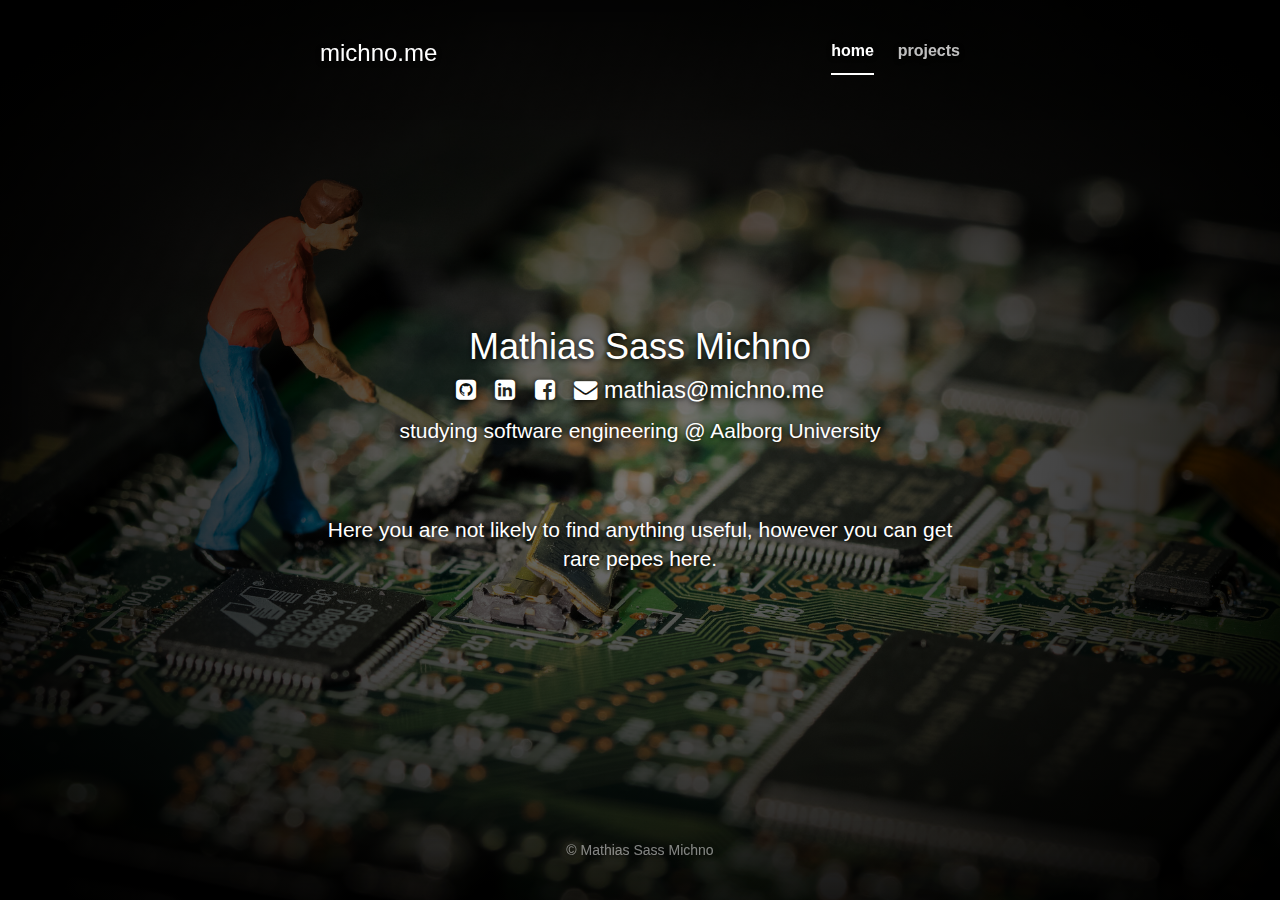
==== index.html @ ac3f4aa0 "dank meme" ====
<!DOCTYPE html>
<html>

<head>
    <meta charset="utf-8">
    <meta http-equiv="X-UA-Compatible" content="IE=edge">
    <meta name="viewport" content="width=device-width, initial-scale=1">
    <title>Mathias Sass Michno</title>
    <!-- Latest compiled and minified CSS -->
    <link rel="stylesheet" href="https://maxcdn.bootstrapcdn.com/bootstrap/3.3.4/css/bootstrap.min.css">
    <!-- Custom styles for this template -->
    <link href="cover.css" rel="stylesheet">
    <!-- FONT awesome-->
    <link rel="stylesheet" href="https://maxcdn.bootstrapcdn.com/font-awesome/4.5.0/css/font-awesome.min.css">
    <!--[if lt IE 9]>
        <script src="https://oss.maxcdn.com/html5shiv/3.7.2/html5shiv.min.js"></script>
        <script src="https://oss.maxcdn.com/respond/1.4.2/respond.min.js"></script>
    <![endif]-->
</head>

<body>
    <div class="site-wrapper">
        <div class="site-wrapper-inner">
            <div class="cover-container">
                <div class="masthead clearfix">
                    <div class="inner">
                        <h3 class="masthead-brand">michno.me</h3>
                        <nav>
                            <ul class="nav masthead-nav">
                                <li class="active"><a href="#">home</a></li>
                                <li><a href="projects.html">projects</a></li>
                                <!--<li class="disabled"><a href="csgo.html">CS:GO Hub</a></li>-->
                            </ul>
                        </nav>
                    </div>
                </div>
                <div class="inner cover">
                    <h1 class="cover-heading">Mathias Sass Michno<br>
                        <small>
                            <a style="text-decoration:none" href="https://github.com/mathiassmichno">
                                <i class="fa fa-github-square"></i>
                            </a>
                            &nbsp;
                            <a style="text-decoration:none" href="https://dk.linkedin.com/in/mathias-sass-michno-a74bb267">
                                <i class="fa fa-linkedin-square"></i>
                            </a>
                            &nbsp;
                             <a style="text-decoration:none" href="https://www.facebook.com/mathias.s.michno">
                                <i class="fa fa-facebook-square"></i>
                            </a>
                            &nbsp;
                            <a style="text-decoration:none" href="mailto:mathias@michno.me" target="_top">
                                <i class="fa fa-envelope"></i> mathias@michno.me
                            </a>
                        </small>
                    </h1>
                    <p class="lead">studying software engineering @ <a href="http://aau.dk">Aalborg University</a>
                    <p class="lead">&nbsp;</p>
                    <p class="lead">Here you are not likely to find anything useful, however you can get rare pepes <a href="http://rarepe.pe/">here</a>.</p>
                </div>
                <div class="mastfoot">
                    <div class="inner">
                        <p>&copy; Mathias Sass Michno</p>
                        <!--
                        <div class="btn btn-sm" onclick="useBot('joke')">Joke</div>
                        <div class="btn btn-sm" onclick="useBot('emoji')">Emoji</div>
                        <div class="btn btn-sm" onclick="useBot('quote')">Quote</div>
                        -->
                    </div>
                </div>
            </div>
        </div>
    </div>
    <!-- Bootstrap core JavaScript
    ================================================== -->
    <!-- Placed at the end of the document so the pages load faster -->
    <script src="https://ajax.googleapis.com/ajax/libs/jquery/1.11.2/jquery.min.js"></script>
    <script src="//maxcdn.bootstrapcdn.com/bootstrap/3.3.4/js/bootstrap.min.js"></script>
    <!--<script src="funcs.js"></script>-->
</body>

</html>
---- cover.css ----
/*
 * Globals
 */

/* Links */
a,
a:focus,
a:hover {
  color: #fff;
}

/* Custom default button */
.btn-default,
.btn-default:hover,
.btn-default:focus {
  color: #333;
  text-shadow: none; /* Prevent inheritence from `body` */
  background-color: #fff;
  border: 1px solid #fff;
}


/*
 * Base structure
 */

html,
body {
  background:
    linear-gradient( rgba(0, 0, 0, 0.5), rgba(0, 0, 0, 0.5) ),
    radial-gradient(transparent, black),
    url(images/bg.jpg) no-repeat center center fixed; 
  -webkit-background-size: cover;
  -moz-background-size: cover;
  -o-background-size: cover;
  background-size: cover;
  height: 100%;
  background-color: #333;
  z-index: -100;
}
body {
  color: #fff;
  text-align: center;
  text-shadow: 0 1px 5px rgba(0,0,0,0.9);
}

/* Extra markup and styles for table-esque vertical and horizontal centering */
.site-wrapper {
  display: table;
  width: 100%;
  height: 100%; /* For at least Firefox */
  min-height: 100%;
  -webkit-box-shadow: inset 0 0 100px rgba(0,0,0,.5);
          box-shadow: inset 0 0 100px rgba(0,0,0,.5);
}
.site-wrapper-inner {
  display: table-cell;
  vertical-align: top;
}
.cover-container {
  margin-right: auto;
  margin-left: auto;
}

/* Padding for spacing */
.inner {
  padding: 30px;
}


/*
 * Header
 */
.masthead-brand {
  margin-top: 10px;
  margin-bottom: 10px;
}

.masthead-nav > li {
  display: inline-block;
}
.masthead-nav > li + li {
  margin-left: 20px;
}
.masthead-nav > li > a {
  padding-right: 0;
  padding-left: 0;
  font-size: 16px;
  font-weight: bold;
  color: #fff; /* IE8 proofing */
  color: rgba(255,255,255,.75);
  border-bottom: 2px solid transparent;
}
.masthead-nav > li > a:hover,
.masthead-nav > li > a:focus {
  background-color: transparent;
  border-bottom-color: #a9a9a9;
  border-bottom-color: rgba(255,255,255,.25);
}
.masthead-nav > .active > a,
.masthead-nav > .active > a:hover,
.masthead-nav > .active > a:focus {
  color: #fff;
  border-bottom-color: #fff;
}

@media (min-width: 768px) {
  .masthead-brand {
    float: left;
  }
  .masthead-nav {
    float: right;
  }
}


/*
 * Cover
 */

.cover {
  padding: 0 20px;
}
.cover .btn-lg {
  padding: 10px 20px;
  font-weight: bold;
}

/*
 * Footer
 */

.mastfoot {
  color: #999; /* IE8 proofing */
  color: rgba(255,255,255,.5);
}


/*
 * Affix and center
 */

@media (min-width: 768px) {
  /* Pull out the header and footer */
  .masthead {
    position: fixed;
    top: 0;
  }
  .mastfoot {
    position: fixed;
    bottom: 0;
  }
  /* Start the vertical centering */
  .site-wrapper-inner {
    vertical-align: middle;
  }
  /* Handle the widths */
  .masthead,
  .mastfoot,
  .cover-container {
    width: 100%; /* Must be percentage or pixels for horizontal alignment */
  }
}

@media (min-width: 992px) {
  .masthead,
  .mastfoot,
  .cover-container {
    width: 700px;
  }
}
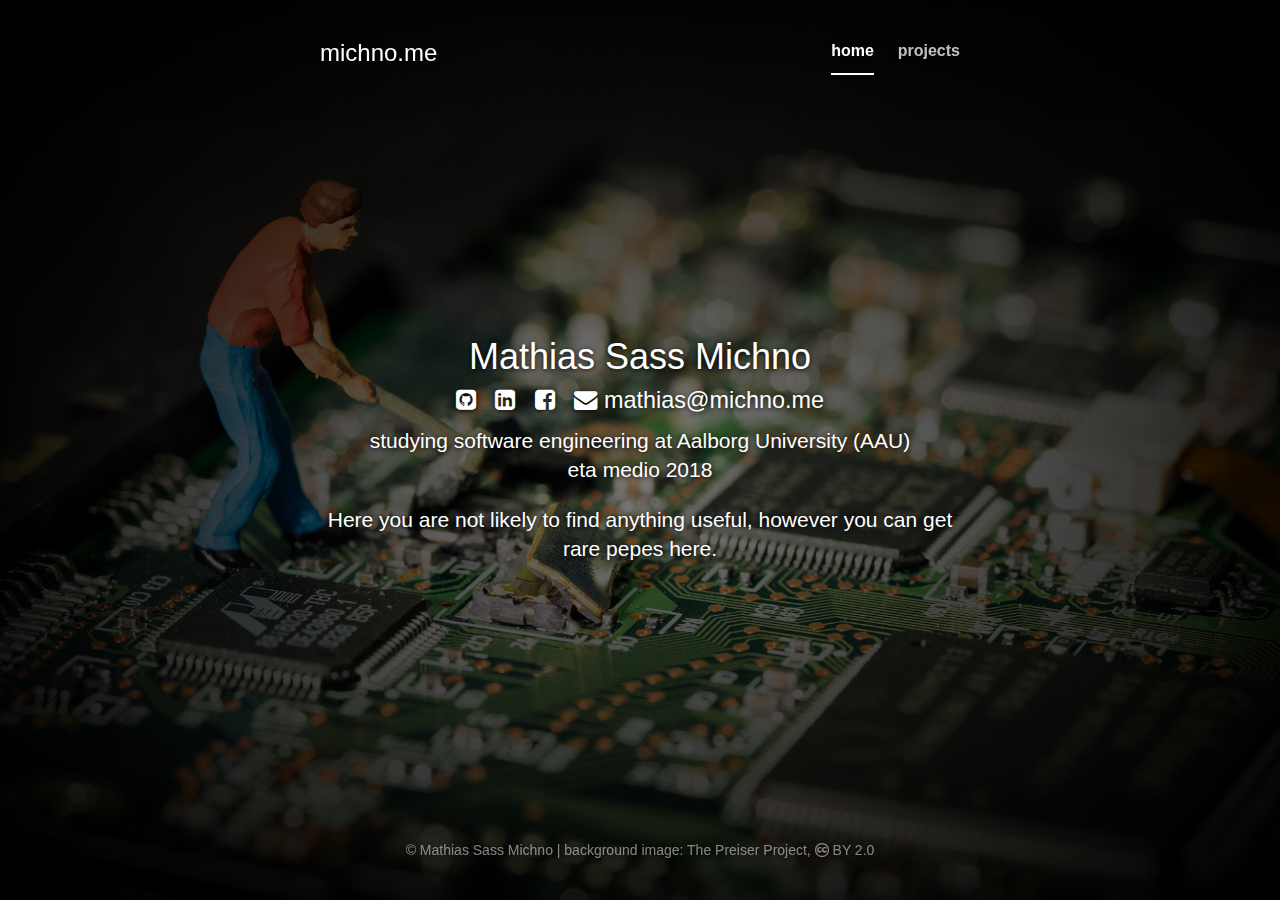
==== commit e6fdf300: "Add proper credit to the guy who took the backbround image" ====
--- a/index.html
+++ b/index.html
@@ -54,18 +54,14 @@
                             </a>
                         </small>
                     </h1>
-                    <p class="lead">studying software engineering @ <a href="http://aau.dk">Aalborg University</a>
-                    <p class="lead">&nbsp;</p>
+                    <p class="lead">studying software engineering at <a href="http://aau.dk">Aalborg University (AAU)</a><br>eta medio 2018</p>
                     <p class="lead">Here you are not likely to find anything useful, however you can get rare pepes <a href="http://rarepe.pe/">here</a>.</p>
                 </div>
                 <div class="mastfoot">
                     <div class="inner">
-                        <p>&copy; Mathias Sass Michno</p>
-                        <!--
-                        <div class="btn btn-sm" onclick="useBot('joke')">Joke</div>
-                        <div class="btn btn-sm" onclick="useBot('emoji')">Emoji</div>
-                        <div class="btn btn-sm" onclick="useBot('quote')">Quote</div>
-                        -->
+                        <p>&copy; Mathias Sass Michno
+                        | background image:
+                        <a class="graytext" href="https://www.flickr.com/photos/thepreiserproject/12102280105" target="_blank">The Preiser Project, <i class="fa fa-creative-commons"></i> BY 2.0</a></p>
                     </div>
                 </div>
             </div>
--- a/cover.css
+++ b/cover.css
@@ -134,6 +134,10 @@
   color: #999; /* IE8 proofing */
   color: rgba(255,255,255,.5);
 }
+.graytext {
+  color: #999; /* IE8 proofing */
+  color: rgba(255,255,255,.5);
+}
 
 
 /*
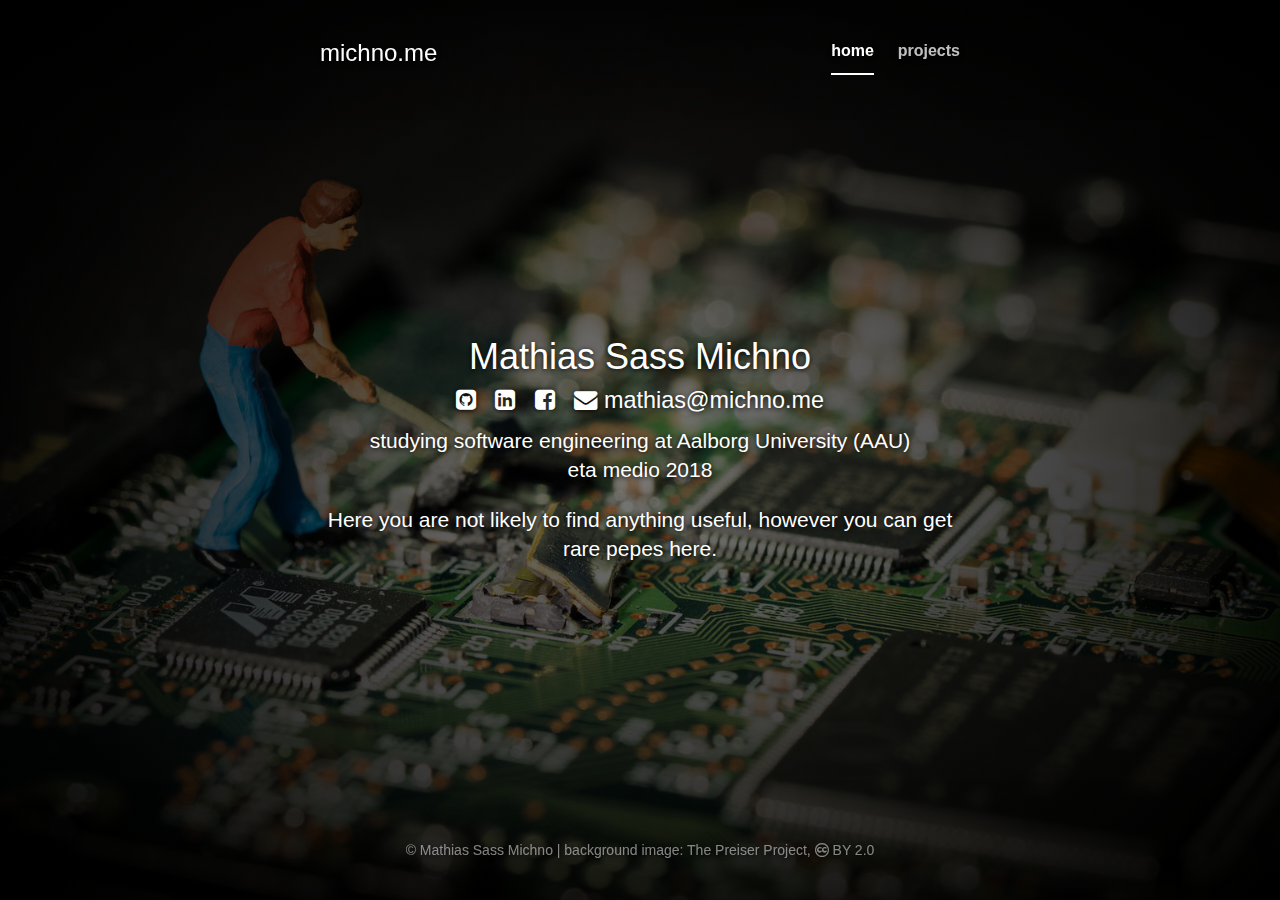
==== commit 48af2ddf: "new linkedin url" ====
--- a/index.html
+++ b/index.html
@@ -41,7 +41,7 @@
                                 <i class="fa fa-github-square"></i>
                             </a>
                             &nbsp;
-                            <a style="text-decoration:none" href="https://dk.linkedin.com/in/mathias-sass-michno-a74bb267">
+                            <a style="text-decoration:none" href="https://dk.linkedin.com/in/mathiassmichno">
                                 <i class="fa fa-linkedin-square"></i>
                             </a>
                             &nbsp;
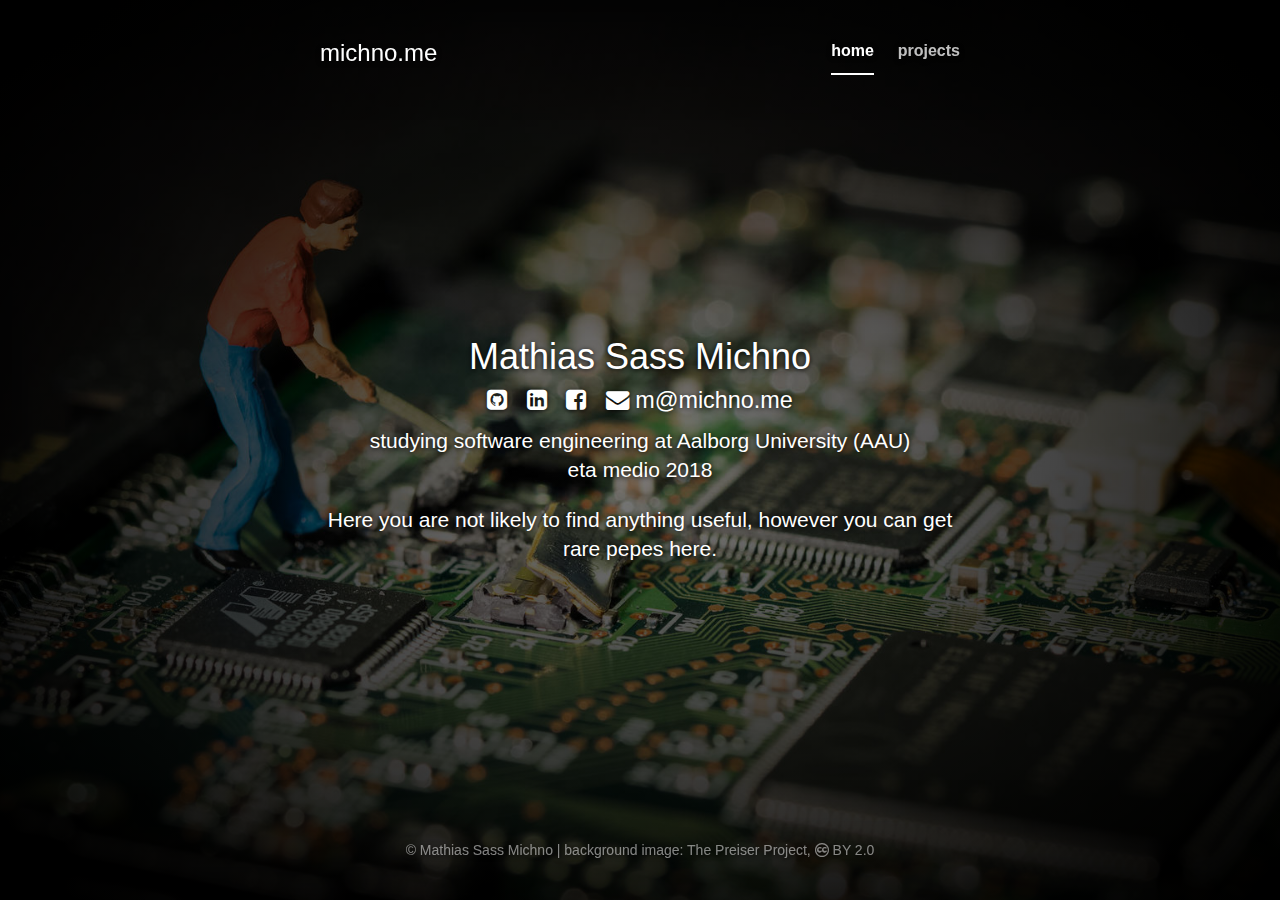
==== commit 20b1a0ac: "Update index.html" ====
--- a/index.html
+++ b/index.html
@@ -49,8 +49,8 @@
                                 <i class="fa fa-facebook-square"></i>
                             </a>
                             &nbsp;
-                            <a style="text-decoration:none" href="mailto:mathias@michno.me" target="_top">
-                                <i class="fa fa-envelope"></i> mathias@michno.me
+                            <a style="text-decoration:none" href="mailto:m@michno.me" target="_top">
+                                <i class="fa fa-envelope"></i> m@michno.me
                             </a>
                         </small>
                     </h1>
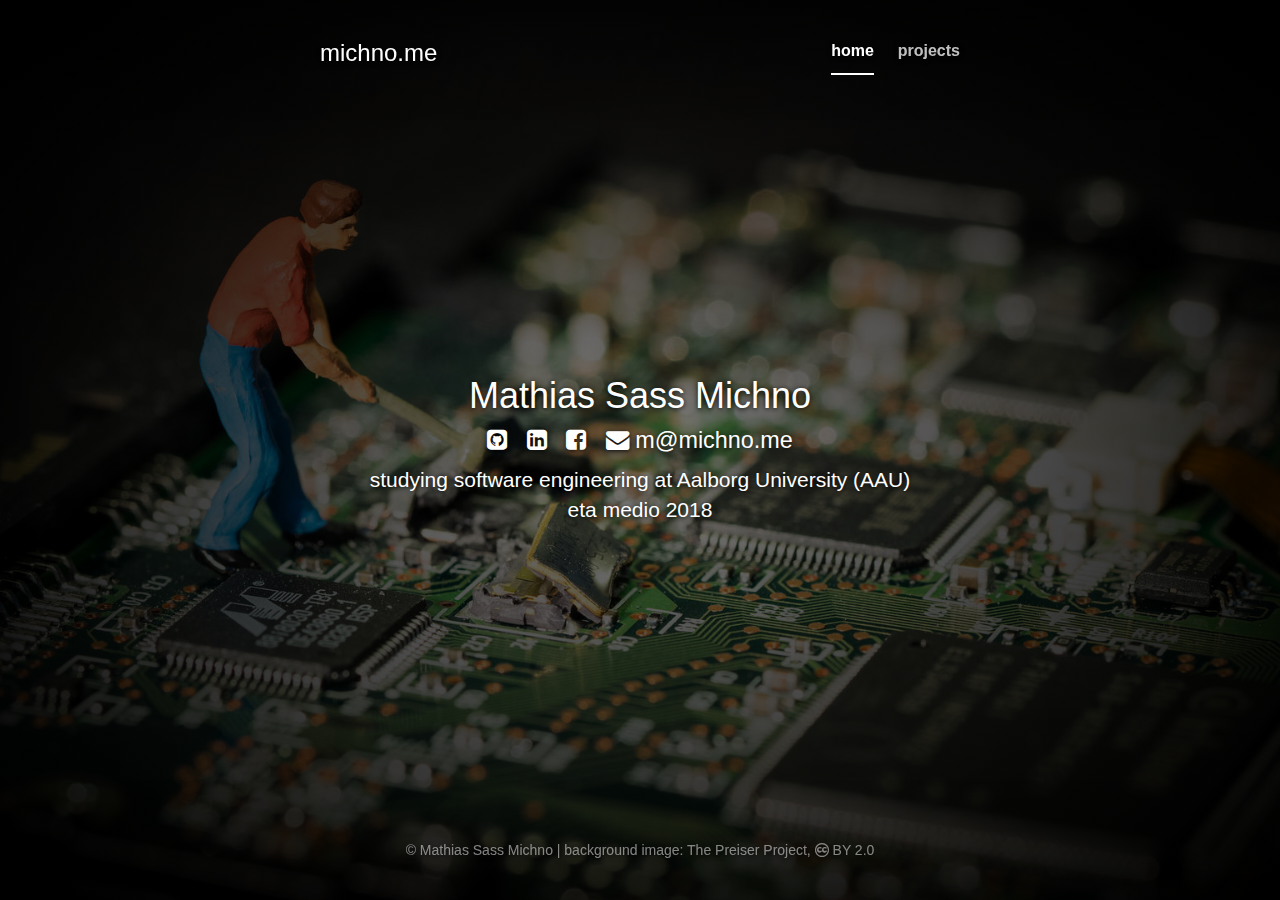
==== commit 83103dbd: "remove rare artifacts" ====
--- a/index.html
+++ b/index.html
@@ -55,7 +55,6 @@
                         </small>
                     </h1>
                     <p class="lead">studying software engineering at <a href="http://aau.dk">Aalborg University (AAU)</a><br>eta medio 2018</p>
-                    <p class="lead">Here you are not likely to find anything useful, however you can get rare pepes <a href="http://rarepe.pe/">here</a>.</p>
                 </div>
                 <div class="mastfoot">
                     <div class="inner">
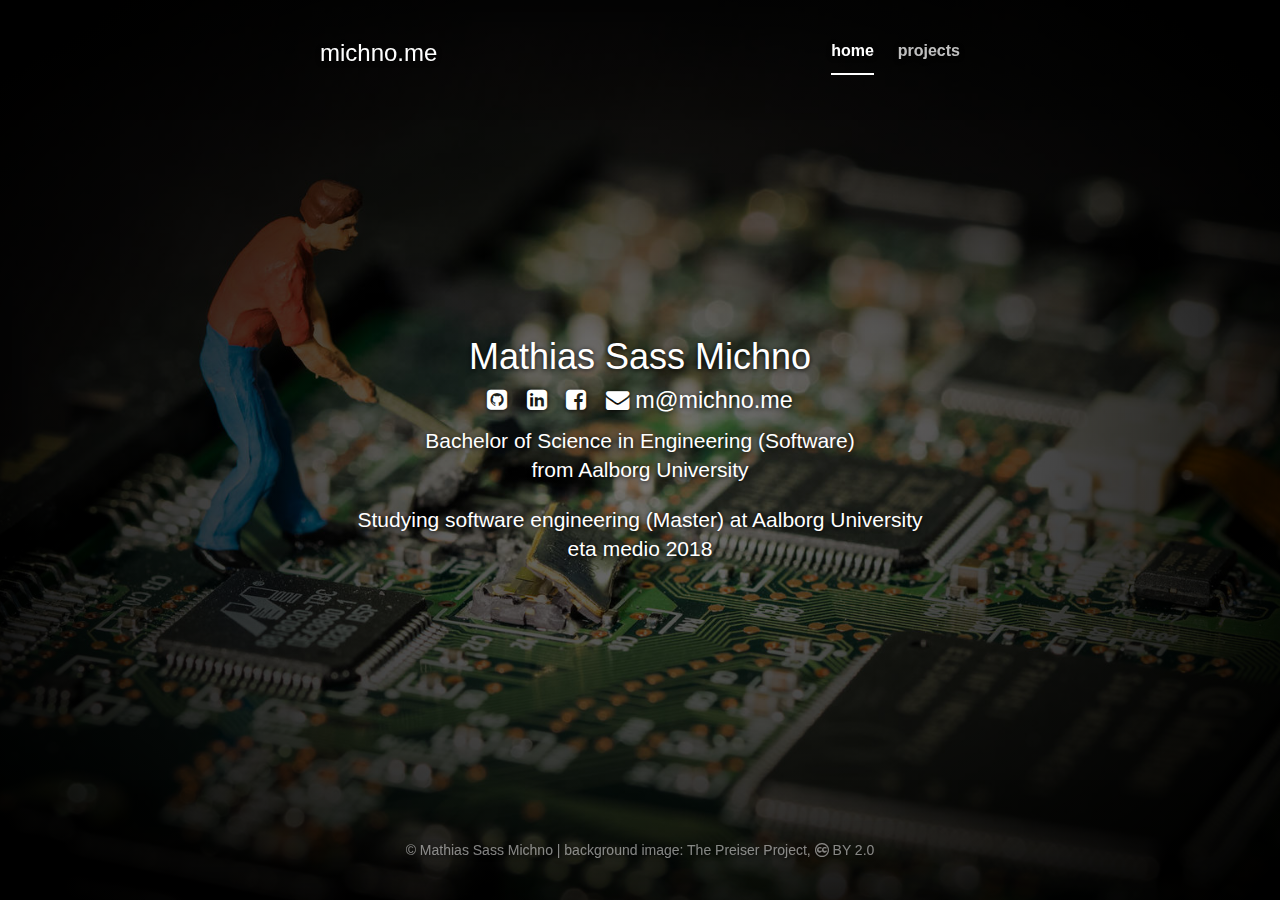
==== commit a8c9b899: "wow fix Delete app.js Delete funcs.js Delete csgo.html Update index.html Create README.md github pro" ====
--- a/index.html
+++ b/index.html
@@ -29,7 +29,6 @@
                             <ul class="nav masthead-nav">
                                 <li class="active"><a href="#">home</a></li>
                                 <li><a href="projects.html">projects</a></li>
-                                <!--<li class="disabled"><a href="csgo.html">CS:GO Hub</a></li>-->
                             </ul>
                         </nav>
                     </div>
@@ -54,7 +53,8 @@
                             </a>
                         </small>
                     </h1>
-                    <p class="lead">studying software engineering at <a href="http://aau.dk">Aalborg University (AAU)</a><br>eta medio 2018</p>
+                    <p class="lead">Bachelor of Science in Engineering (Software)<br>from <a href="http://aau.dk">Aalborg University</a></p>
+                    <p class="lead">Studying software engineering (Master) at <a href="http://aau.dk">Aalborg University</a><br>eta medio 2018</p>
                 </div>
                 <div class="mastfoot">
                     <div class="inner">
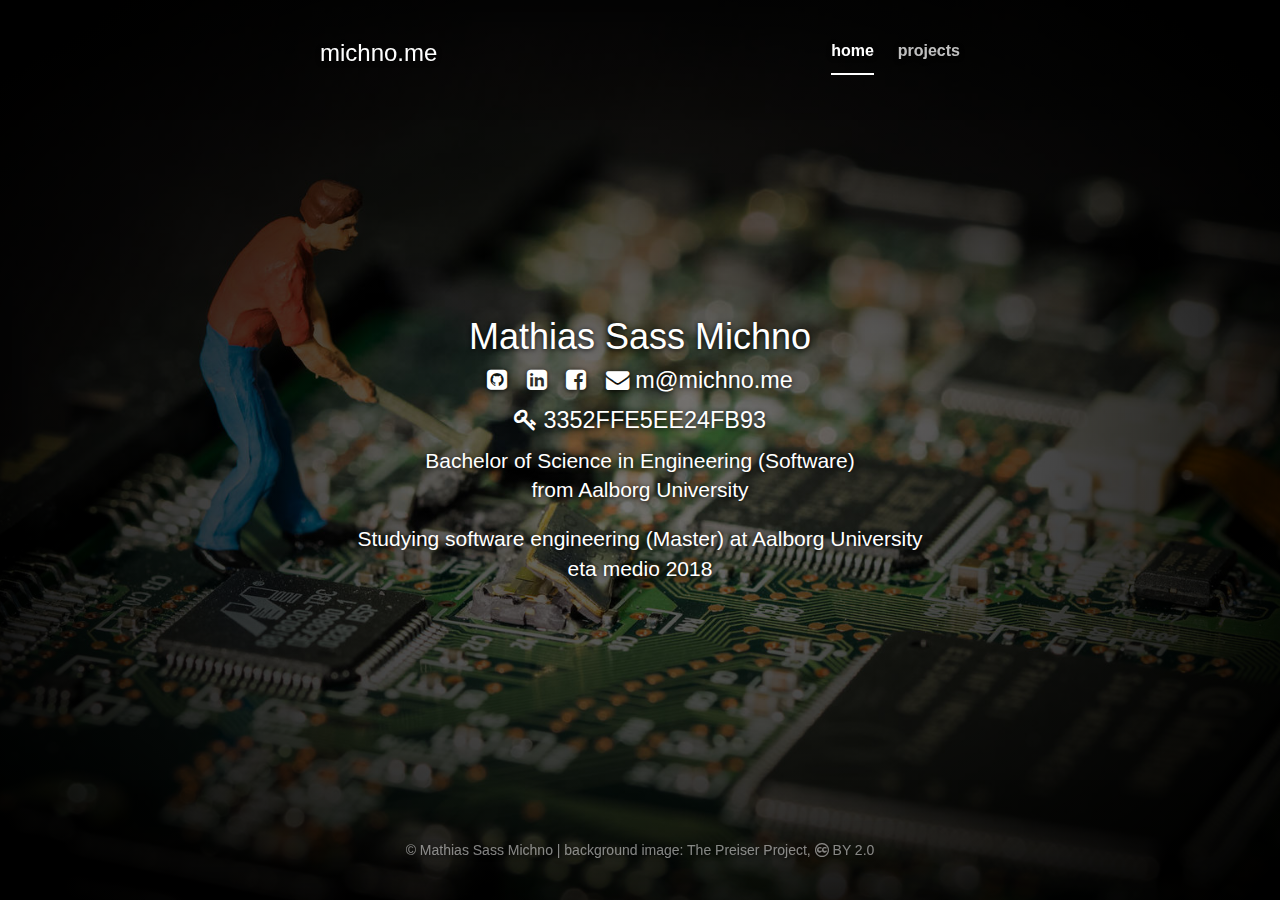
==== commit e894ebf8: "Add keybase" ====
--- a/index.html
+++ b/index.html
@@ -51,6 +51,10 @@
                             <a style="text-decoration:none" href="mailto:m@michno.me" target="_top">
                                 <i class="fa fa-envelope"></i> m@michno.me
                             </a>
+                            <br>
+                            <a style="text-decoration:none" href="https://keybase.io/michno">
+                                <i class="fa fa-key"></i> 3352FFE5EE24FB93
+                            </a>
                         </small>
                     </h1>
                     <p class="lead">Bachelor of Science in Engineering (Software)<br>from <a href="http://aau.dk">Aalborg University</a></p>
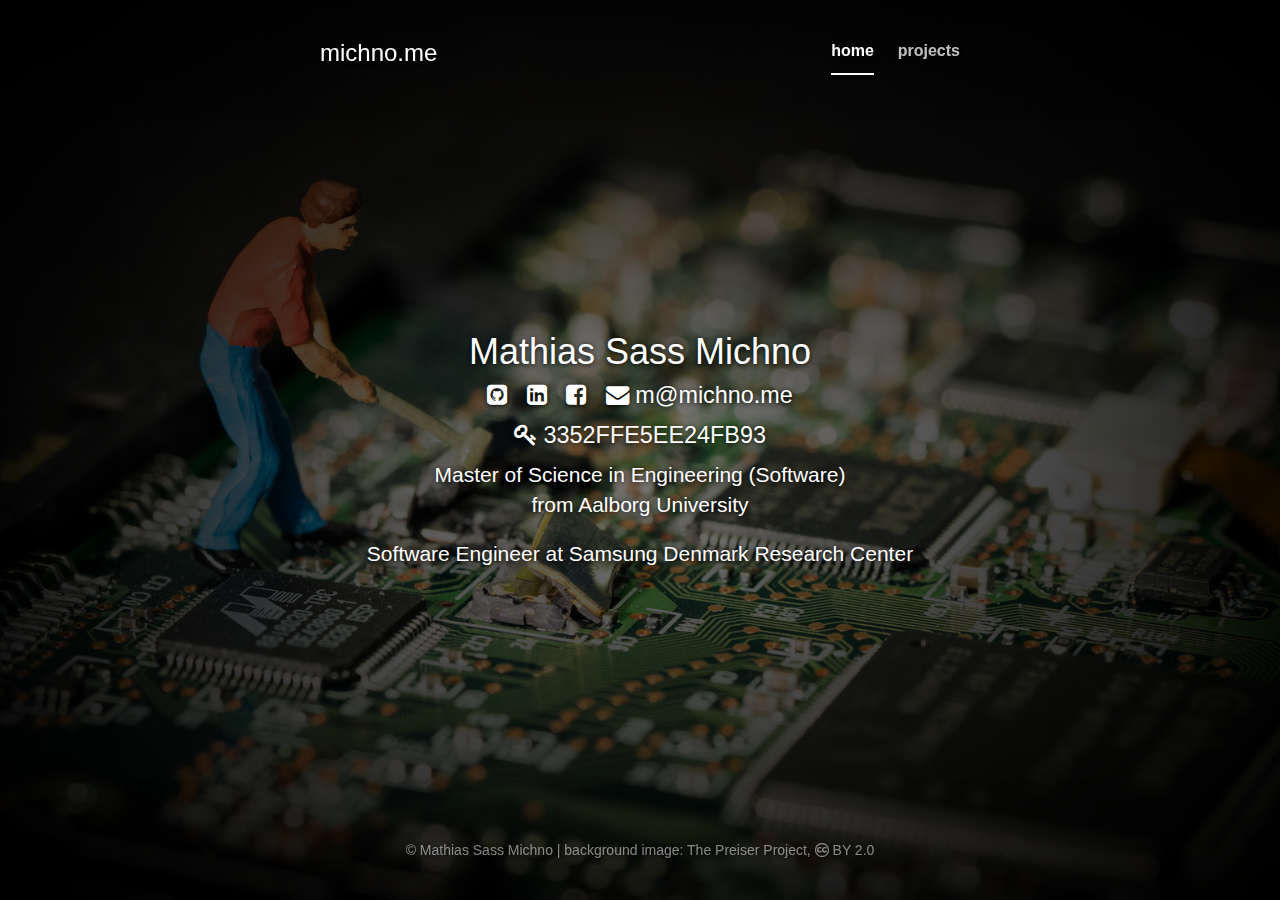
==== commit 67567fe2: "update content" ====
--- a/index.html
+++ b/index.html
@@ -57,8 +57,8 @@
                             </a>
                         </small>
                     </h1>
-                    <p class="lead">Bachelor of Science in Engineering (Software)<br>from <a href="http://aau.dk">Aalborg University</a></p>
-                    <p class="lead">Studying software engineering (Master) at <a href="http://aau.dk">Aalborg University</a><br>eta medio 2018</p>
+                    <p class="lead">Master of Science in Engineering (Software)<br>from <a href="http://aau.dk">Aalborg University</a></p>
+                    <p class="lead">Software Engineer at Samsung Denmark Research Center</p>
                 </div>
                 <div class="mastfoot">
                     <div class="inner">
